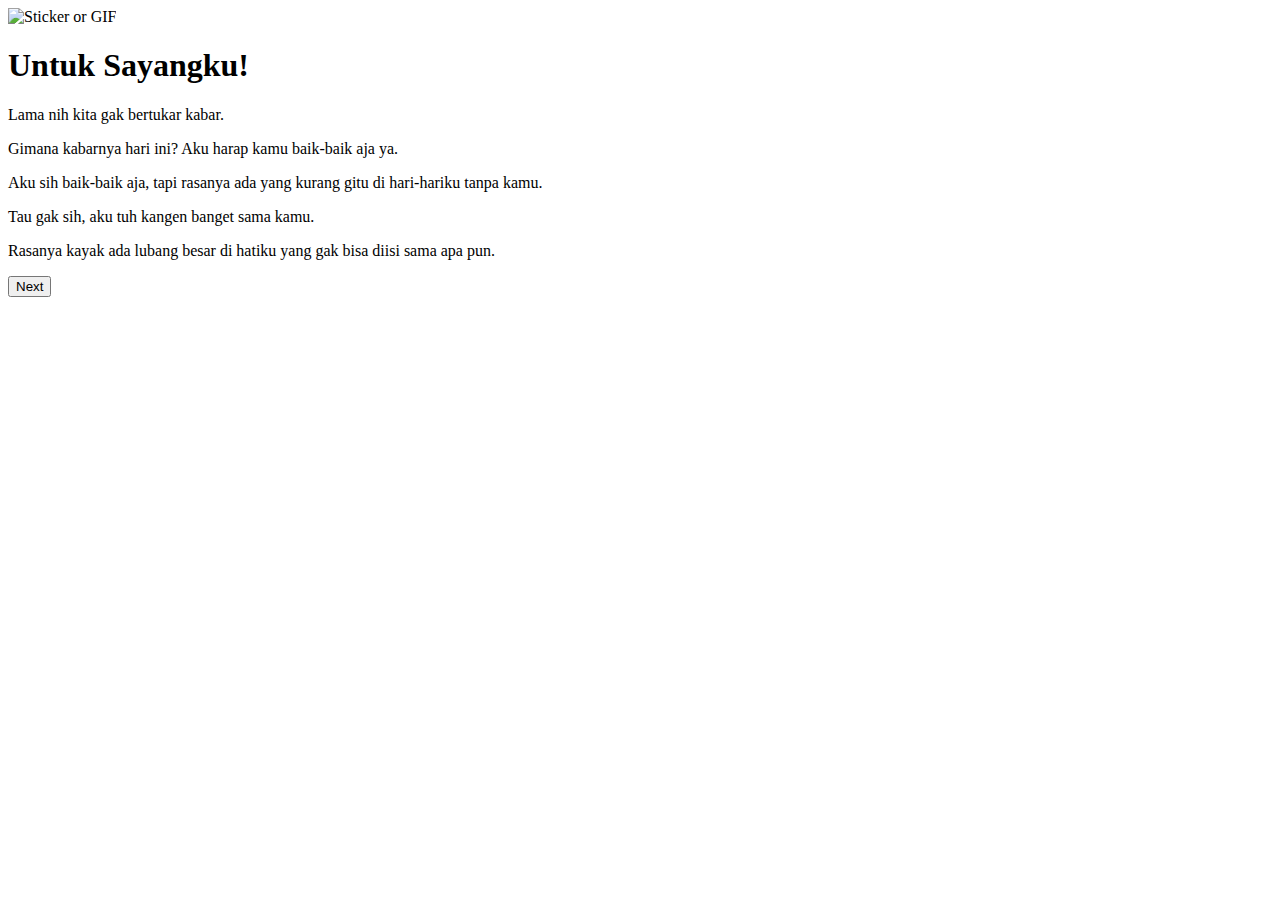
==== index.html @ 852622e6 "second" ====
<!DOCTYPE html>
<html lang="en">
<head>
    <meta charset="UTF-8">
    <meta name="viewport" content="width=device-width, initial-scale=1.0">
    <title>Pesan Valentine</title>
    <link rel="stylesheet" href="/Pesan/assets/css/styles.css">
</head>
<body>

<div id="container">
    <img class="sticker" src="/Pesan/1712618031088.png" alt="Sticker or GIF">
    <h1>Untuk Sayangku!</h1>
    <div id="messageContainer">
        <div id="pesan1" class="pesan">
            <p>Lama nih kita gak bertukar kabar. 
            <p>Gimana kabarnya hari ini? Aku harap kamu baik-baik aja ya.</p>
            <p>Aku sih baik-baik aja, tapi rasanya ada yang kurang gitu di hari-hariku tanpa kamu.</p>
            <p>Tau gak sih, aku tuh kangen banget sama kamu.</p>
            <p>Rasanya kayak ada lubang besar di hatiku yang gak bisa diisi sama apa pun.</p>
            <button onclick="tampilkanPesan(2)">Next</button>
        </div>
        <div id="pesan2" class="pesan" style="display: none;">
            <p>Setiap pagi, pas aku bangun tidur, yang pertama kali terlintas di benakku adalah wajah cantikmu.</p>
            <p>Aku masih inget banget gimana senyum kamu yang menawan itu bisa bikin hatiku meleleh.</p>
            <p>Aku kangen banget sama ketawamu yang lucu, yang selalu bisa bikin aku lupa sama semua masalahku.</p>
            <p>Aku kangen sama pipimu yang gemesin, yang selalu ingin aku cubit.</p>
            <p>Aku kangen sama semua hal tentang kamu, dari ujung rambut sampe ujung kaki.</p>
            <button onclick="tampilkanPesan(3)">Next</button>
        </div>
        <div id="pesan3" class="pesan" style="display: none;">
            <p>Setiap menit, setiap detik, rasanya kayak berabad-abad kalo gak ada kamu.</p>
            <p>Waktu terasa begitu lambat dan membosankan tanpamu.</p>
            <p>Aku gak bisa fokus ngerjain apa pun, soalnya yang ada di pikiran aku cuma kamu.</p>
            <p>Kamu tuh kayak oksigen buat aku. Gak bisa hidup tanpamu.</p>
            <button onclick="tampilkanPesan(4)">Next</button>
        </div>
        <div id="pesan4" class="pesan" style="display: none;">
            <p>Setiap aku liat langit, aku selalu inget sama kamu.</p>
            <p>Soalnya, senyuman kamu tuh secerah langit biru.</p>
            <p>Setiap aku liat bunga, aku selalu inget sama kamu.</p>
            <p>Soalnya, kecantikan kamu tuh melebihi indahnya bunga-bunga.</p>
            <button onclick="tampilkanPesan(5)">Next</button>
        </div>
        <div id="pesan5" class="pesan" style="display: none;">
            <p>Sayang, kamu tuh selalu ada di pikiran aku. 
            <p>Dari pagi sampe malam, dari bangun tidur sampe mimpi indah yang ada di pikiran aku cuma kamu.</p>
            <p>Aku gak tau gimana cara ngungkapin rasa kangen aku ini.</p>
            <p>Rasanya kayak semua kata-kata di dunia gak cukup untuk ngegambarin gimana kangennya aku sama kamu.</p>
            <button onclick="tampilkanPesan(6)">Next</button>
        </div>
        <div id="pesan6" class="pesan" style="display: none;">
            <p>Yang aku tau, aku sayang banget sama kamu. 
            <p>Aku cinta banget sama kamu.</p>
            <p>Cintaku sama kamu tuh kayak laut, yang gak ada ujungnya.</p>
            <p>Cintaku sama kamu tuh kayak gunung, yang gak pernah runtuh.</p>
            <p>Cintaku sama kamu tuh kayak langit, yang gak pernah pudar.</p>
            <button onclick="tampilkanPesan(7)">Next</button>
        </div>
        <div id="pesan7" class="pesan" style="display: none;">
            <p>Dan aku gak sabar buat ketemu sama kamu lagi.</p>
            <p>Aku pengen cepet-cepet ngelihat wajah cantikmu, ngerasain pelukan hangatmu, dan ngedengerin suara merdumu.</p>
            <p>Aku udah gak tahan lagi buat jauh-jauh dari kamu.</p>
            <button onclick="tampilkanPesan(8)">Next</button>
        </div>
        <div id="pesan8" class="pesan" style="display: none;">
            <p>Aku tau, mungkin aku gak selalu bisa bikin kamu bahagia.</p>
            <p>Tapi, percayalah, kamu selalu jadi orang yang paling spesial di hatiku.</p>
            <p>Kamu adalah cinta sejatiku, dan aku gak mau kehilangan kamu.</p>
            <p>Aku janji, aku bakal selalu setia dan jaga kamu.</p>
            <p>Aku bakal selalu ada buat kamu, di saat senang maupun di saat susah.</p>
            <button onclick="tampilkanPesan(9)">Next</button>
        </div>
        <div id="pesan9" class="pesan" style="display: none;">
            <p>Sebentar lagi kita bakal ketemu, kan?</p>
            <button onclick="tampilkanPesan(11, true)">Iya</button>
            <button onclick="tampilkanPesan(10, false)">Tidak</button>
        </div>
        <div id="pesan10" class="pesan" style="display: none;">
            <h2>Udah gak ada feeling lagi ya sama aku?</h2>
            <p>Tapi gak apa-apa, aku akan tetap setia sama kamu.</p>
            <p>Aku harap perasaanmu cepet balik lagi ke aku.</p>
            <p>Tetap semangat ya!</p>
        </div>
        <div id="pesan11" class="pesan" style="display: none;">
            <h3>Aku gak sabar banget buat ngelihat kamu lagi.</h3>
            <p>Aku janji, aku bakal selalu setia dan jaga kamu.</p>
        </div>
    </div>
</div>

<script src="/Pesan/assets/js/script.js"></script>

</body>
</html>
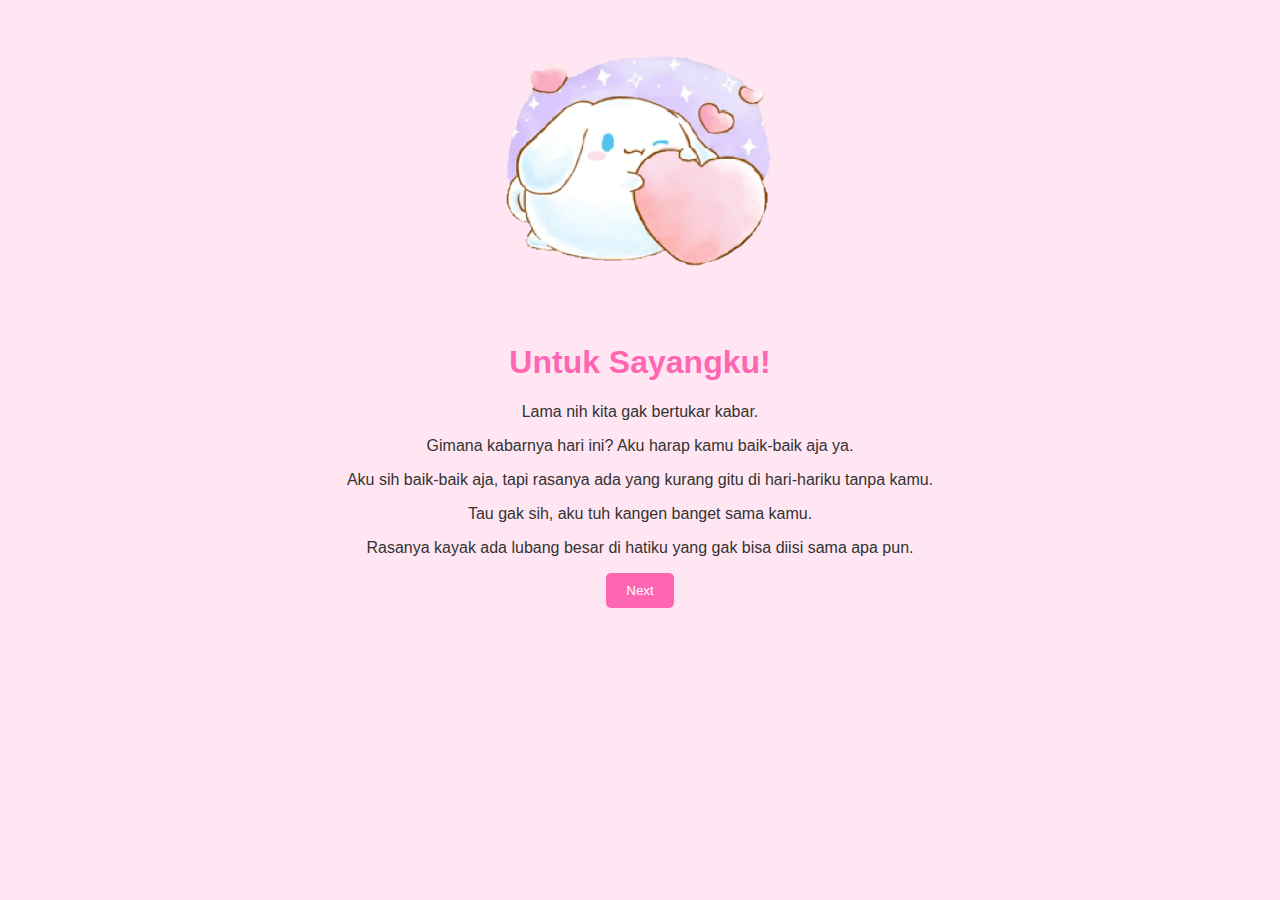
==== commit 13fee787: "third" ====
--- a/index.html
+++ b/index.html
@@ -4,12 +4,12 @@
     <meta charset="UTF-8">
     <meta name="viewport" content="width=device-width, initial-scale=1.0">
     <title>Pesan Valentine</title>
-    <link rel="stylesheet" href="/Pesan/assets/css/styles.css">
+    <link rel="stylesheet" href="assets/css/styles.css">
 </head>
 <body>
 
 <div id="container">
-    <img class="sticker" src="/Pesan/1712618031088.png" alt="Sticker or GIF">
+    <img class="sticker" src="1712618031088.png" alt="Sticker or GIF">
     <h1>Untuk Sayangku!</h1>
     <div id="messageContainer">
         <div id="pesan1" class="pesan">
@@ -89,7 +89,7 @@
     </div>
 </div>
 
-<script src="/Pesan/assets/js/script.js"></script>
+<script src="assets/js/script.js"></script>
 
 </body>
 </html>--- a/assets/css/styles.css
+++ b/assets/css/styles.css
@@ -0,0 +1,52 @@
+body {
+    font-family: Arial, sans-serif;
+    background-color: #ffe6f2; /* warna latar */
+    color: #333; /* warna teks */
+    text-align: center;
+}
+
+h1 {
+    color: #ff66b2; /* warna teks judul */
+}
+
+h2 {
+    color: #fa3fe1; /* warna teks judul */
+    font-size: 200%;
+}
+
+h3 {
+    color: #fa3fe1; /* warna teks judul */
+    font-size: 200%;
+}
+
+
+button {
+    background-color: #ff66b2; /* warna tombol */
+    color: white; /* warna teks tombol */
+    padding: 10px 20px;
+    border: none;
+    cursor: pointer;
+    border-radius: 5px;
+}
+
+button:hover {
+    background-color: #ff6666;
+}
+
+button:focus {
+    outline: none;
+}
+.sticker {
+    max-width: 23%;
+    height: auto;
+    margin-bottom: 20px;
+}
+
+@media screen and (orientation: portrait) {
+    iframe,
+    object,
+    embed {
+      width: 100%;
+      height: 100%;
+    }
+  }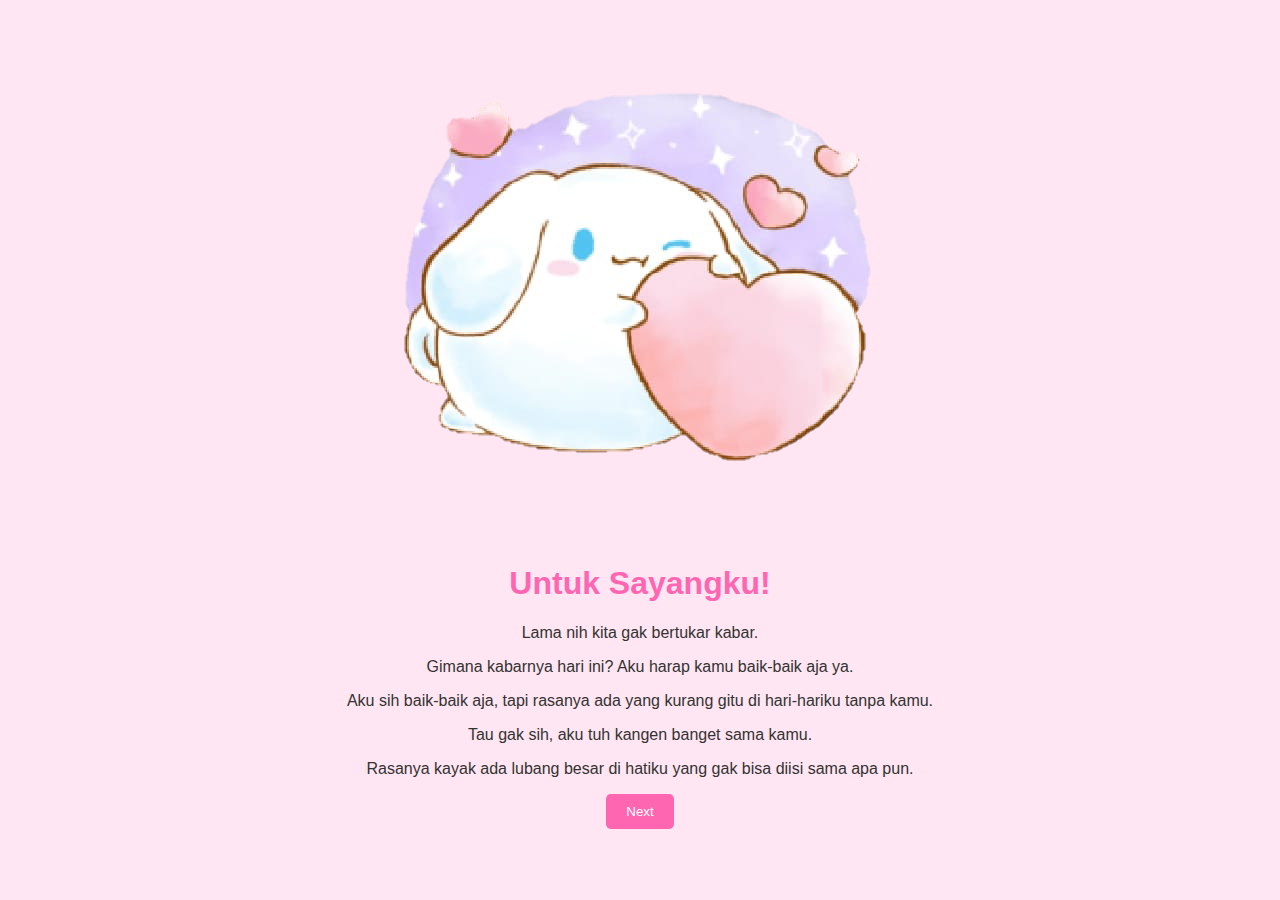
==== commit 1d22194a: "title" ====
--- a/index.html
+++ b/index.html
@@ -3,8 +3,8 @@
 <head>
     <meta charset="UTF-8">
     <meta name="viewport" content="width=device-width, initial-scale=1.0">
-    <title>Pesan Valentine</title>
-    <link rel="stylesheet" href="assets/css/styles.css">
+    <title>Pesan Untuk Orang <S></S>pesial</title>
+    <link rel="stylesheet" href="styles.css">
 </head>
 <body>
 
@@ -89,7 +89,7 @@
     </div>
 </div>
 
-<script src="assets/js/script.js"></script>
+<script src="script.js"></script>
 
 </body>
 </html>--- a/styles.css
+++ b/styles.css
@@ -0,0 +1,52 @@
+body {
+    font-family: Arial, sans-serif;
+    background-color: #ffe6f2; /* warna latar */
+    color: #333; /* warna teks */
+    text-align: center;
+}
+
+h1 {
+    color: #ff66b2; /* warna teks judul */
+}
+
+h2 {
+    color: #fa3fe1; /* warna teks judul */
+    font-size: 200%;
+}
+
+h3 {
+    color: #fa3fe1; /* warna teks judul */
+    font-size: 200%;
+}
+
+
+button {
+    background-color: #ff66b2; /* warna tombol */
+    color: white; /* warna teks tombol */
+    padding: 10px 20px;
+    border: none;
+    cursor: pointer;
+    border-radius: 5px;
+}
+
+button:hover {
+    background-color: #ff6666;
+}
+
+button:focus {
+    outline: none;
+}
+.sticker {
+    max-width: 50%;
+    height: auto;
+    margin-bottom: 20px;
+}
+
+@media screen and (orientation: portrait) {
+    iframe,
+    object,
+    embed {
+      width: 100%;
+      height: 100%;
+    }
+  }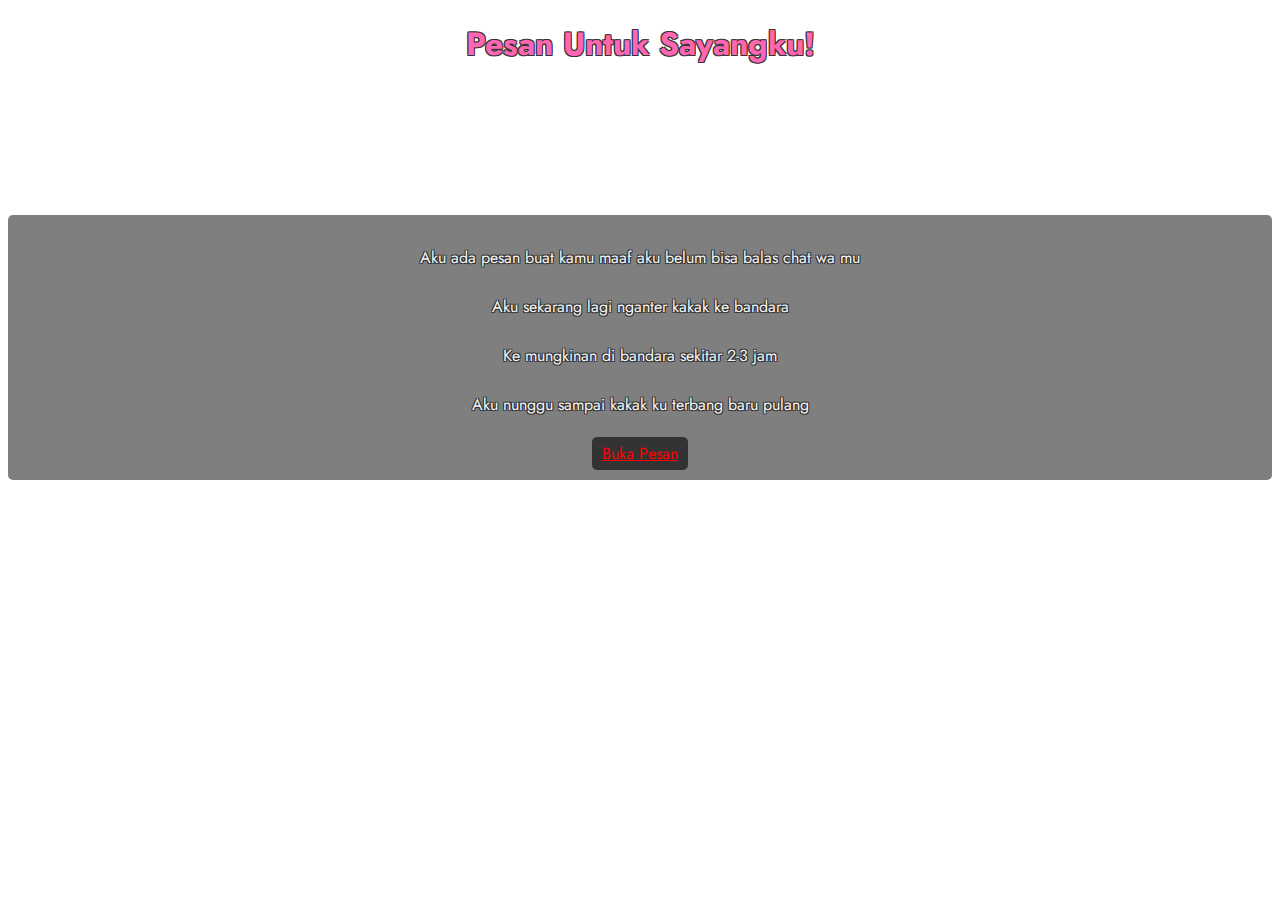
==== commit e86bdc5e: "new" ====
--- a/index.html
+++ b/index.html
@@ -3,93 +3,22 @@
 <head>
     <meta charset="UTF-8">
     <meta name="viewport" content="width=device-width, initial-scale=1.0">
-    <title>Pesan Untuk Orang <S></S>pesial</title>
+    <title>Pesan Untuk Orang Spesial</title>
+    <link rel="preconnect" href="https://fonts.googleapis.com">
+    <link rel="preconnect" href="https://fonts.gstatic.com" crossorigin>
+    <link href="https://fonts.googleapis.com/css2?family=Jost:wght@500&display=swap" rel="stylesheet">
     <link rel="stylesheet" href="styles.css">
 </head>
 <body>
 
-<div id="container">
-    <img class="sticker" src="1712618031088.png" alt="Sticker or GIF">
-    <h1>Untuk Sayangku!</h1>
-    <div id="messageContainer">
-        <div id="pesan1" class="pesan">
-            <p>Lama nih kita gak bertukar kabar. 
-            <p>Gimana kabarnya hari ini? Aku harap kamu baik-baik aja ya.</p>
-            <p>Aku sih baik-baik aja, tapi rasanya ada yang kurang gitu di hari-hariku tanpa kamu.</p>
-            <p>Tau gak sih, aku tuh kangen banget sama kamu.</p>
-            <p>Rasanya kayak ada lubang besar di hatiku yang gak bisa diisi sama apa pun.</p>
-            <button onclick="tampilkanPesan(2)">Next</button>
+    <div id="container">
+        <h1>Pesan Untuk Sayangku!</h1>
+        <div id="messageContainer" class="container">
+            <div class="pesan">
+                <p>Aku ada pesan buat kamu maaf aku belum bisa balas chat wa mu</p>
+                <p>Aku sekarang lagi nganter kakak ke bandara</p>
+                <p>Ke mungkinan di bandara sekitar 2-3 jam</p>
+                <p>Aku nunggu sampai kakak ku terbang baru pulang</p>
+            <a href="pesan.html">Buka Pesan</a>
         </div>
-        <div id="pesan2" class="pesan" style="display: none;">
-            <p>Setiap pagi, pas aku bangun tidur, yang pertama kali terlintas di benakku adalah wajah cantikmu.</p>
-            <p>Aku masih inget banget gimana senyum kamu yang menawan itu bisa bikin hatiku meleleh.</p>
-            <p>Aku kangen banget sama ketawamu yang lucu, yang selalu bisa bikin aku lupa sama semua masalahku.</p>
-            <p>Aku kangen sama pipimu yang gemesin, yang selalu ingin aku cubit.</p>
-            <p>Aku kangen sama semua hal tentang kamu, dari ujung rambut sampe ujung kaki.</p>
-            <button onclick="tampilkanPesan(3)">Next</button>
-        </div>
-        <div id="pesan3" class="pesan" style="display: none;">
-            <p>Setiap menit, setiap detik, rasanya kayak berabad-abad kalo gak ada kamu.</p>
-            <p>Waktu terasa begitu lambat dan membosankan tanpamu.</p>
-            <p>Aku gak bisa fokus ngerjain apa pun, soalnya yang ada di pikiran aku cuma kamu.</p>
-            <p>Kamu tuh kayak oksigen buat aku. Gak bisa hidup tanpamu.</p>
-            <button onclick="tampilkanPesan(4)">Next</button>
-        </div>
-        <div id="pesan4" class="pesan" style="display: none;">
-            <p>Setiap aku liat langit, aku selalu inget sama kamu.</p>
-            <p>Soalnya, senyuman kamu tuh secerah langit biru.</p>
-            <p>Setiap aku liat bunga, aku selalu inget sama kamu.</p>
-            <p>Soalnya, kecantikan kamu tuh melebihi indahnya bunga-bunga.</p>
-            <button onclick="tampilkanPesan(5)">Next</button>
-        </div>
-        <div id="pesan5" class="pesan" style="display: none;">
-            <p>Sayang, kamu tuh selalu ada di pikiran aku. 
-            <p>Dari pagi sampe malam, dari bangun tidur sampe mimpi indah yang ada di pikiran aku cuma kamu.</p>
-            <p>Aku gak tau gimana cara ngungkapin rasa kangen aku ini.</p>
-            <p>Rasanya kayak semua kata-kata di dunia gak cukup untuk ngegambarin gimana kangennya aku sama kamu.</p>
-            <button onclick="tampilkanPesan(6)">Next</button>
-        </div>
-        <div id="pesan6" class="pesan" style="display: none;">
-            <p>Yang aku tau, aku sayang banget sama kamu. 
-            <p>Aku cinta banget sama kamu.</p>
-            <p>Cintaku sama kamu tuh kayak laut, yang gak ada ujungnya.</p>
-            <p>Cintaku sama kamu tuh kayak gunung, yang gak pernah runtuh.</p>
-            <p>Cintaku sama kamu tuh kayak langit, yang gak pernah pudar.</p>
-            <button onclick="tampilkanPesan(7)">Next</button>
-        </div>
-        <div id="pesan7" class="pesan" style="display: none;">
-            <p>Dan aku gak sabar buat ketemu sama kamu lagi.</p>
-            <p>Aku pengen cepet-cepet ngelihat wajah cantikmu, ngerasain pelukan hangatmu, dan ngedengerin suara merdumu.</p>
-            <p>Aku udah gak tahan lagi buat jauh-jauh dari kamu.</p>
-            <button onclick="tampilkanPesan(8)">Next</button>
-        </div>
-        <div id="pesan8" class="pesan" style="display: none;">
-            <p>Aku tau, mungkin aku gak selalu bisa bikin kamu bahagia.</p>
-            <p>Tapi, percayalah, kamu selalu jadi orang yang paling spesial di hatiku.</p>
-            <p>Kamu adalah cinta sejatiku, dan aku gak mau kehilangan kamu.</p>
-            <p>Aku janji, aku bakal selalu setia dan jaga kamu.</p>
-            <p>Aku bakal selalu ada buat kamu, di saat senang maupun di saat susah.</p>
-            <button onclick="tampilkanPesan(9)">Next</button>
-        </div>
-        <div id="pesan9" class="pesan" style="display: none;">
-            <p>Sebentar lagi kita bakal ketemu, kan?</p>
-            <button onclick="tampilkanPesan(11, true)">Iya</button>
-            <button onclick="tampilkanPesan(10, false)">Tidak</button>
-        </div>
-        <div id="pesan10" class="pesan" style="display: none;">
-            <h2>Udah gak ada feeling lagi ya sama aku?</h2>
-            <p>Tapi gak apa-apa, aku akan tetap setia sama kamu.</p>
-            <p>Aku harap perasaanmu cepet balik lagi ke aku.</p>
-            <p>Tetap semangat ya!</p>
-        </div>
-        <div id="pesan11" class="pesan" style="display: none;">
-            <h3>Aku gak sabar banget buat ngelihat kamu lagi.</h3>
-            <p>Aku janji, aku bakal selalu setia dan jaga kamu.</p>
-        </div>
-    </div>
-</div>
-
-<script src="script.js"></script>
-
-</body>
-</html>+    </div>--- a/styles.css
+++ b/styles.css
@@ -1,36 +1,88 @@
 body {
-    font-family: Arial, sans-serif;
-    background-color: #ffe6f2; /* warna latar */
-    color: #333; /* warna teks */
+    font-family: 'Jost', sans-serif; /* Menggunakan font 'Jost' */
+    background: url('bg.png');
+    background-repeat: no-repeat;
+    background-size: cover;
+    color: whitesmoke; /* warna teks */
     text-align: center;
 }
 
 h1 {
     color: #ff66b2; /* warna teks judul */
+    padding-bottom: 10%;
+    text-shadow: 
+    -1px -1px 0 #333,  
+     1px -1px 0 #333,
+    -1px  1px 0 #333,
+     1px  1px 0 #333; /* Outline */
 }
 
 h2 {
-    color: #fa3fe1; /* warna teks judul */
+    color: #ffffff; /* warna teks judul */
     font-size: 200%;
+    text-shadow: 
+    -1px -1px 0 #333,  
+     1px -1px 0 #333,
+    -1px  1px 0 #333,
+     1px  1px 0 #333; /* Outline */
 }
 
 h3 {
-    color: #fa3fe1; /* warna teks judul */
+    color: #ffffff; /* warna teks judul */
     font-size: 200%;
+    text-shadow: 
+    -1px -1px 0 #333,  
+     1px -1px 0 #333,
+    -1px  1px 0 #333,
+     1px  1px 0 #333; /* Outline */
 }
 
 
+.pesan {
+    padding: 10px 5%;
+}
+
+.pesan p {
+    padding: 5px;
+}
+
+#messageContainer {
+    border-radius: 5px;
+    background: linear-gradient(145deg, rgba(0, 0, 0, 0.5), rgba(0, 0, 0, 0.5)); /* Gunakan nilai alpha 0.5 untuk 50% transparansi */
+    text-shadow: 
+    -1px -1px 0 #333,  
+     1px -1px 0 #333,
+    -1px  1px 0 #333,
+     1px  1px 0 #333; /* Outline */
+}
+
 button {
-    background-color: #ff66b2; /* warna tombol */
-    color: white; /* warna teks tombol */
+    background: linear-gradient(145deg, rgba(0, 0, 0, 0.5), rgba(0, 0, 0, 0.5)); /* Gunakan nilai alpha 0.5 untuk 50% transparansi */
+    color: whitesmoke; /* warna teks tombol */
+    text-shadow: 
+    -1px -1px 0 #333,  
+     1px -1px 0 #333,
+    -1px  1px 0 #333,
+     1px  1px 0 #333; /* Outline */
+    transform: translateX(-0%); /* Geser tombol sejauh setengah lebarnya ke kiri */
     padding: 10px 20px;
     border: none;
     cursor: pointer;
     border-radius: 5px;
 }
 
+a {
+    background-color: #333;
+    display: inline-block;
+    padding: 5px 10px;
+    color: rgb(255, 0, 0);
+    border-radius: 5px;
+}
+
+
 button:hover {
-    background-color: #ff6666;
+    background-color: black;
+    color: whitesmoke;
 }
 
 button:focus {
@@ -39,7 +91,7 @@
 .sticker {
     max-width: 50%;
     height: auto;
-    margin-bottom: 20px;
+    margin-bottom: 2px;
 }
 
 @media screen and (orientation: portrait) {
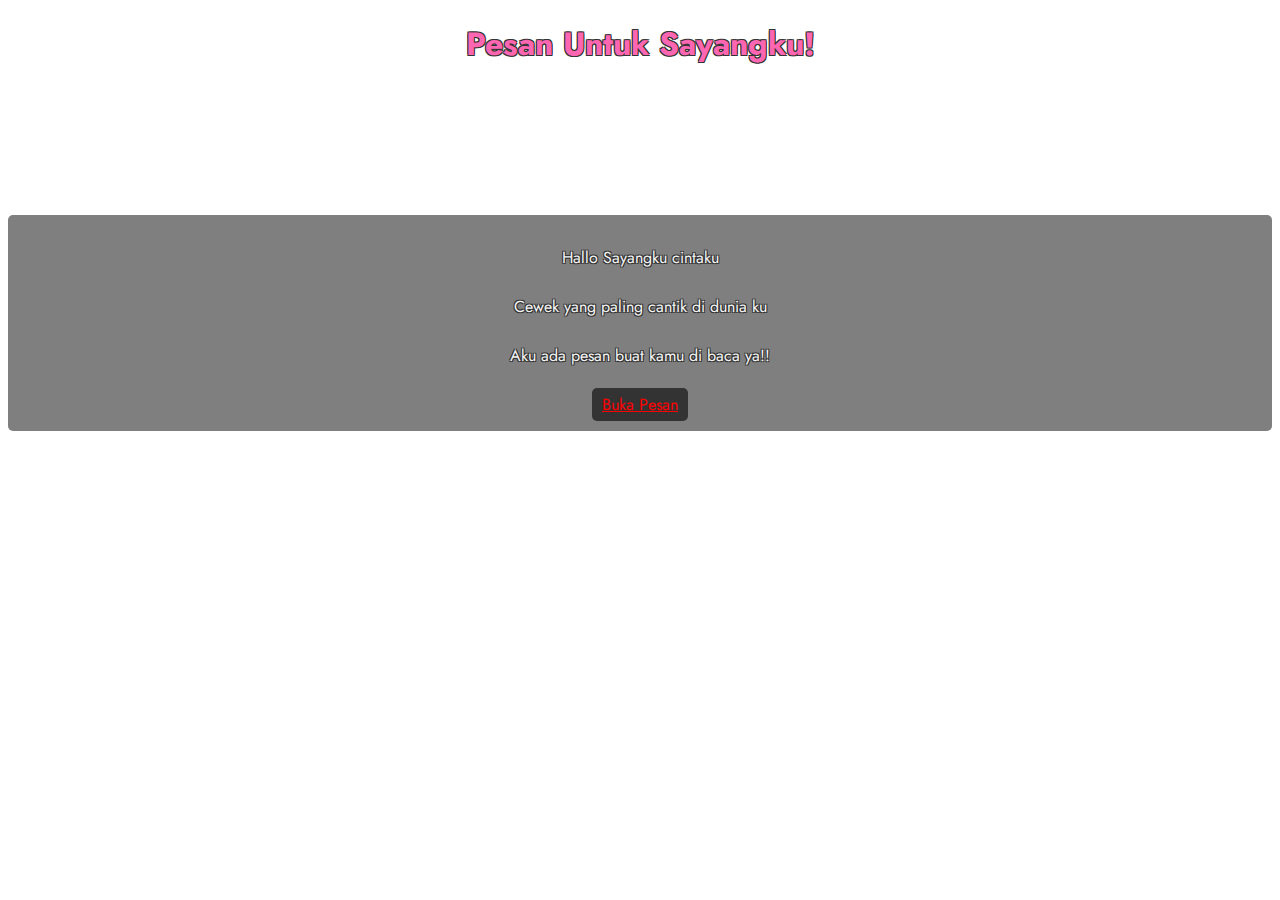
==== commit f09c083d: "Update index.html" ====
--- a/index.html
+++ b/index.html
@@ -15,10 +15,9 @@
         <h1>Pesan Untuk Sayangku!</h1>
         <div id="messageContainer" class="container">
             <div class="pesan">
-                <p>Aku ada pesan buat kamu maaf aku belum bisa balas chat wa mu</p>
-                <p>Aku sekarang lagi nganter kakak ke bandara</p>
-                <p>Ke mungkinan di bandara sekitar 2-3 jam</p>
-                <p>Aku nunggu sampai kakak ku terbang baru pulang</p>
+                <p>Hallo Sayangku cintaku</p>
+                <p>Cewek yang paling cantik di dunia ku</p>
+                <p>Aku ada pesan buat kamu di baca ya!!</p>
             <a href="pesan.html">Buka Pesan</a>
         </div>
-    </div>+    </div>
